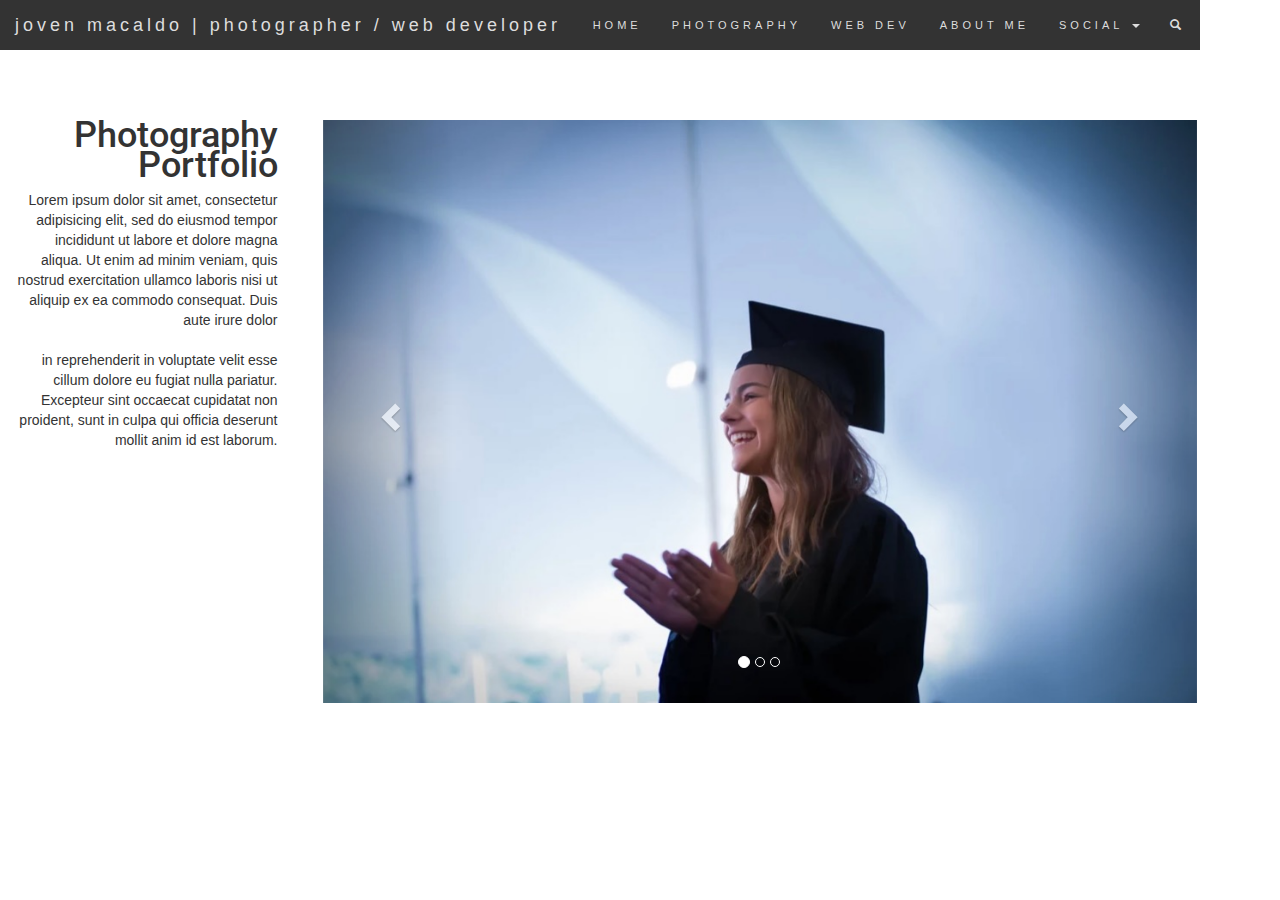
==== photo.html @ 19debb9f "photo section added" ====
<!DOCTYPE html>
<html lang="en">
  <head>
    <meta charset="utf-8">
    <title>Joven Macaldo - Photography</title>
    <meta name="viewport" content="width=device-width, initial-scale=1">
    <!-- Latest compiled and minified CSS -->
<link rel="stylesheet" href="https://maxcdn.bootstrapcdn.com/bootstrap/3.3.7/css/bootstrap.min.css">
<link rel="stylesheet" href="css/styles.css">

<!-- jQuery library -->
<script src="https://ajax.googleapis.com/ajax/libs/jquery/3.2.1/jquery.min.js"></script>

<!-- Latest compiled JavaScript -->
<script src="https://maxcdn.bootstrapcdn.com/bootstrap/3.3.7/js/bootstrap.min.js"></script>
  </head>
  <body>

<!-- navbar starts here -->
<nav class="navbar navbar-default navbar-fixed-top">
  <div class="container-fluid">
    <div class="navbar-header">
      <button type="button" class="navbar-toggle" data-toggle="collapse" data-target="#myNavbar">
        <span class="icon-bar"></span>
        <span class="icon-bar"></span>
        <span class="icon-bar"></span>
      </button>
      <a class="navbar-brand" href="index.html">joven macaldo | photographer / web developer</a>
    </div>
    <div class="collapse navbar-collapse" id="myNavbar">
      <ul class="nav navbar-nav navbar-right">
        <li><a href="index.html">HOME</a></li>
        <li><a href="#photo.html">PHOTOGRAPHY</a></li>
        <li><a href="#webdev">WEB DEV</a></li>
        <li><a href="#about">ABOUT ME</a></li>
        <li class="dropdown">
          <a class="dropdown-toggle" data-toggle="dropdown" href="#">SOCIAL
            <span class="caret"></span>
          </a>
          <ul class="dropdown-menu">
            <li><a href="#">FACEBOOK</a></li>
            <li><a href="#">INSTAGRAM</a></li>
            <li><a href="#">STRAVA</a></li>
          </ul>
        </li>
        <li><a href="#"><span class="glyphicon glyphicon-search"></span></a></li>
      </ul>
    </div>
  </div>
</nav>
<!-- navbar ends here -->

<!-- gallery box element STARTS here -->

    <div class="container">

   <div class="row">
     <div class="col-sm-6 col-md-3">
       <div class="photo-left">
           <h1>Photography Portfolio</h1>
           <p>Lorem ipsum dolor sit amet, consectetur adipisicing elit, sed do eiusmod tempor incididunt ut labore et dolore magna aliqua. Ut enim ad minim veniam, quis nostrud exercitation ullamco laboris nisi ut aliquip ex ea commodo consequat. Duis aute irure dolor <br><br>in reprehenderit in voluptate velit esse cillum dolore eu fugiat nulla pariatur. Excepteur sint occaecat cupidatat non proident, sunt in culpa qui officia deserunt mollit anim id est laborum.</p>
       </div>
     </div>
     <div class="col-sm-6 col-md-9">
       <div class="container" style="max-width: 904px">
   <div id="myCarousel" class="carousel slide" data-ride="carousel">
     <!-- Indicators -->
     <ol class="carousel-indicators">
       <li data-target="#myCarousel" data-slide-to="0" class="active"></li>
       <li data-target="#myCarousel" data-slide-to="1"></li>
       <li data-target="#myCarousel" data-slide-to="2"></li>
     </ol>

     <!-- Wrapper for slides -->
     <div class="carousel-inner">
       <div class="item active">
         <img src="img/001.jpg" alt="Los Angeles" style="width:100%;">
       </div>

       <div class="item">
         <img src="img/002.jpg" alt="Chicago" style="width:100%;">
       </div>

       <div class="item">
         <img src="img/003.jpg" alt="New york" style="width:100%;">
       </div>
     </div>

     <!-- Left and right controls -->
     <a class="left carousel-control" href="#myCarousel" data-slide="prev">
       <span class="glyphicon glyphicon-chevron-left"></span>
       <span class="sr-only">Previous</span>
     </a>
     <a class="right carousel-control" href="#myCarousel" data-slide="next">
       <span class="glyphicon glyphicon-chevron-right"></span>
       <span class="sr-only">Next</span>
     </a>
   </div>
 </div>
     </div>
   </div>
    </div>

<!-- Second box element ENDS here -->


  </body>
</html>
---- css/styles.css ----
@import url('https://fonts.googleapis.com/css?family=Roboto');


/*border for clarity during development; comment out when done!*/
/*div {
      border: 2px;
      color: red;
      border-style: dashed;*/


h1, h3 {
  font-family: 'Roboto', sans-serif;
  line-height: 30px;
}

.jumbotron {
    position: relative;
    background-image: url('../img/bg1.jpg');
    width: 100%;
    height: 743px;
    background-size: cover;
    overflow: hidden;
    color: white;
    margin-bottom: 0px;
}

.photo-left {
  text-align: right;
  margin-top: 60px;
}

 /*this container will affect ALL pages!*/
.container-fluid {
  background-color: #000;
  margin-top: 0px;
  margin-bottom: 0px;
}

.container {
  max-width: 1200px;
  margin-top: 60px;
  float: left;
}

.photo {
  margin-top: 60px;
  background-color: #fff;
}

.thumb {
  max-width: 100px;
}


/* Add a dark background color with a little bit see-through */
.navbar {
    margin-bottom: 0px;
    background-color: #2d2d30;
    border: 0;
    font-size: 11px !important;
    letter-spacing: 4px;
    opacity:0.8;
    height: 20px;
    max-width: 1200px;
}

/* Add a gray color to all navbar links */
.navbar li a, .navbar .navbar-brand {
    color: #d5d5d5 !important;
}

/* On hover, the links will turn white */
.navbar-nav li a:hover {
    color: #fff !important;
}

/* The active link */
.navbar-nav li.active a {
    color: #fff !important;
    background-color:#29292c !important;
}

/* Remove border color from the collapsible button */
.navbar-default .navbar-toggle {
    border-color: transparent;
}

/* Dropdown */
.open .dropdown-toggle {
    color: #fff ;
    background-color: #555 !important;
}

/* Dropdown links */
.dropdown-menu li a {
    color: #000 !important;
}

/* On hover, the dropdown links will turn red */
.dropdown-menu li a:hover {
    background-color: red !important;
}
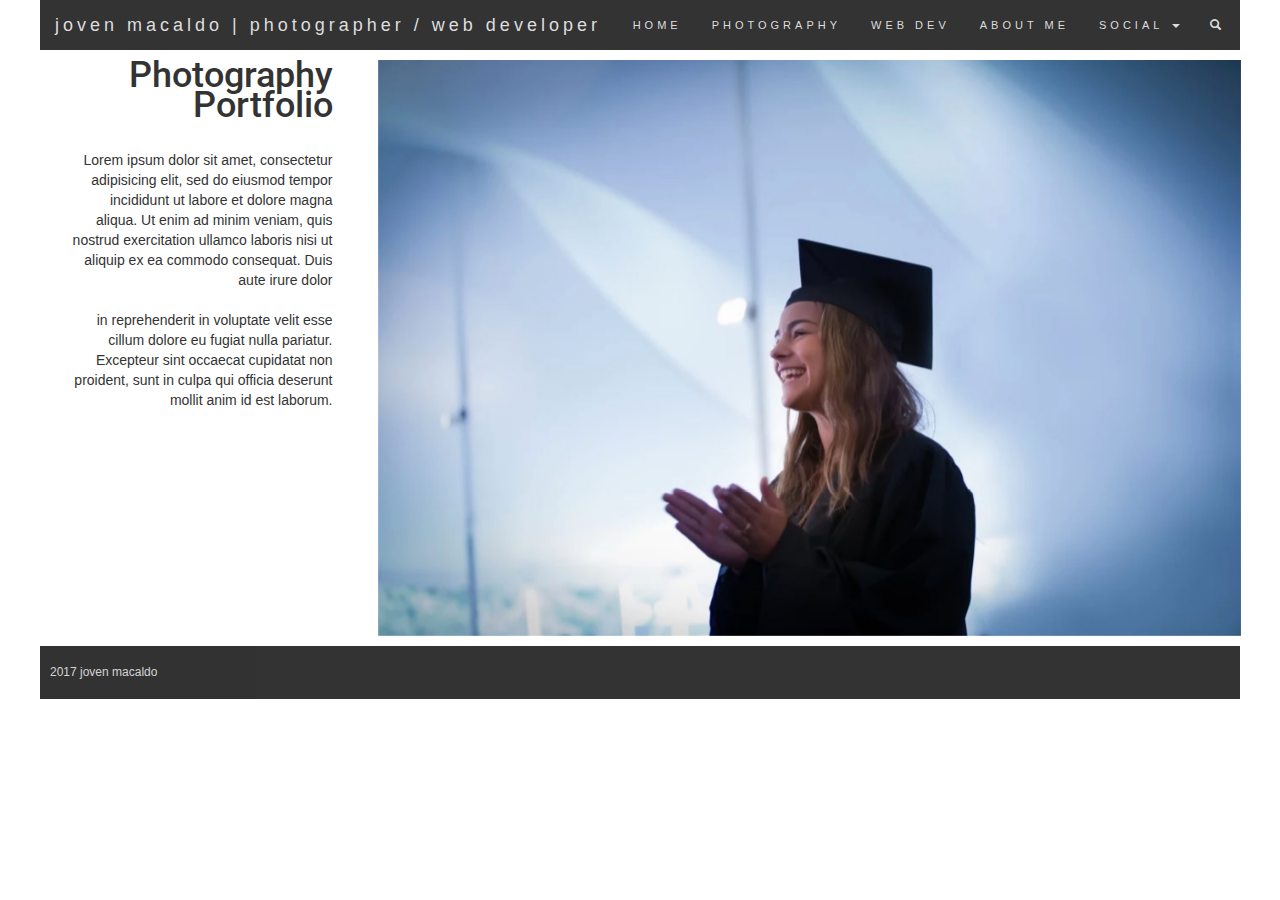
==== commit 441cfcea: "changes to photo carousel" ====
--- a/photo.html
+++ b/photo.html
@@ -52,24 +52,31 @@
 
 <!-- gallery box element STARTS here -->
 
-    <div class="container">
+    <div class="container" style="margin=auto">
 
    <div class="row">
      <div class="col-sm-6 col-md-3">
        <div class="photo-left">
            <h1>Photography Portfolio</h1>
-           <p>Lorem ipsum dolor sit amet, consectetur adipisicing elit, sed do eiusmod tempor incididunt ut labore et dolore magna aliqua. Ut enim ad minim veniam, quis nostrud exercitation ullamco laboris nisi ut aliquip ex ea commodo consequat. Duis aute irure dolor <br><br>in reprehenderit in voluptate velit esse cillum dolore eu fugiat nulla pariatur. Excepteur sint occaecat cupidatat non proident, sunt in culpa qui officia deserunt mollit anim id est laborum.</p>
+           <p><br>Lorem ipsum dolor sit amet, consectetur adipisicing elit, sed do eiusmod tempor incididunt ut labore et dolore magna aliqua. Ut enim ad minim veniam, quis nostrud exercitation ullamco laboris nisi ut aliquip ex ea commodo consequat. Duis aute irure dolor <br><br>in reprehenderit in voluptate velit esse cillum dolore eu fugiat nulla pariatur. Excepteur sint occaecat cupidatat non proident, sunt in culpa qui officia deserunt mollit anim id est laborum.</p>
        </div>
      </div>
      <div class="col-sm-6 col-md-9">
-       <div class="container" style="max-width: 904px">
+       <div class="container photo" style="max-width: 893px " >
    <div id="myCarousel" class="carousel slide" data-ride="carousel">
      <!-- Indicators -->
-     <ol class="carousel-indicators">
+     <!-- <ol class="carousel-indicators">
        <li data-target="#myCarousel" data-slide-to="0" class="active"></li>
        <li data-target="#myCarousel" data-slide-to="1"></li>
        <li data-target="#myCarousel" data-slide-to="2"></li>
-     </ol>
+       <li data-target="#myCarousel" data-slide-to="3"></li>
+       <li data-target="#myCarousel" data-slide-to="4"></li>
+       <li data-target="#myCarousel" data-slide-to="5"></li>
+       <li data-target="#myCarousel" data-slide-to="6"></li>
+       <li data-target="#myCarousel" data-slide-to="7"></li>
+       <li data-target="#myCarousel" data-slide-to="8"></li>
+
+     </ol> -->
 
      <!-- Wrapper for slides -->
      <div class="carousel-inner">
@@ -84,17 +91,42 @@
        <div class="item">
          <img src="img/003.jpg" alt="New york" style="width:100%;">
        </div>
+
+       <div class="item">
+         <img src="img/004.jpg" alt="New york" style="width:100%;">
+       </div>
+
+       <div class="item">
+         <img src="img/006.jpg" alt="New york" style="width:100%;">
+       </div>
+
+       <div class="item">
+         <img src="img/007.jpg" alt="New york" style="width:100%;">
+       </div>
+
+       <div class="item">
+         <img src="img/008.jpg" alt="New york" style="width:100%;">
+       </div>
+
+       <div class="item">
+         <img src="img/009.jpg" alt="New york" style="width:100%;">
+       </div>
+
+       <div class="item">
+         <img src="img/bg1.jpg" alt="New york" style="width:100%;">
+       </div>
+
      </div>
 
      <!-- Left and right controls -->
-     <a class="left carousel-control" href="#myCarousel" data-slide="prev">
+     <!-- <a class="left carousel-control" href="#myCarousel" data-slide="prev">
        <span class="glyphicon glyphicon-chevron-left"></span>
        <span class="sr-only">Previous</span>
      </a>
      <a class="right carousel-control" href="#myCarousel" data-slide="next">
        <span class="glyphicon glyphicon-chevron-right"></span>
        <span class="sr-only">Next</span>
-     </a>
+     </a> -->
    </div>
  </div>
      </div>
@@ -103,6 +135,12 @@
 
 <!-- Second box element ENDS here -->
 
+<!-- footer starts here -->
+
+<div class="footer">
+   <h6>2017 joven macaldo</h6>
+</div>
+
 
   </body>
 </html>
--- a/css/styles.css
+++ b/css/styles.css
@@ -16,7 +16,8 @@
 .jumbotron {
     position: relative;
     background-image: url('../img/bg1.jpg');
-    width: 100%;
+    width: 1200px;
+    margin:auto;
     height: 743px;
     background-size: cover;
     overflow: hidden;
@@ -39,7 +40,7 @@
 .container {
   max-width: 1200px;
   margin-top: 60px;
-  float: left;
+  margin: auto;
 }
 
 .photo {
@@ -51,10 +52,23 @@
   max-width: 100px;
 }
 
+.footer {
+
+  background-color: #000;
+
+  opacity:0.8;
+  color: rgba(255,255,255,.8);
+  max-width: 1200px;
+  margin: auto;
+  margin-top: 10px;
+  padding: 10px;
+
+}
 
 /* Add a dark background color with a little bit see-through */
 .navbar {
-    margin-bottom: 0px;
+    /*margin-top: 80px;
+    margin-bottom: 0px;*/
     background-color: #2d2d30;
     border: 0;
     font-size: 11px !important;
@@ -62,6 +76,7 @@
     opacity:0.8;
     height: 20px;
     max-width: 1200px;
+    margin: auto;
 }
 
 /* Add a gray color to all navbar links */
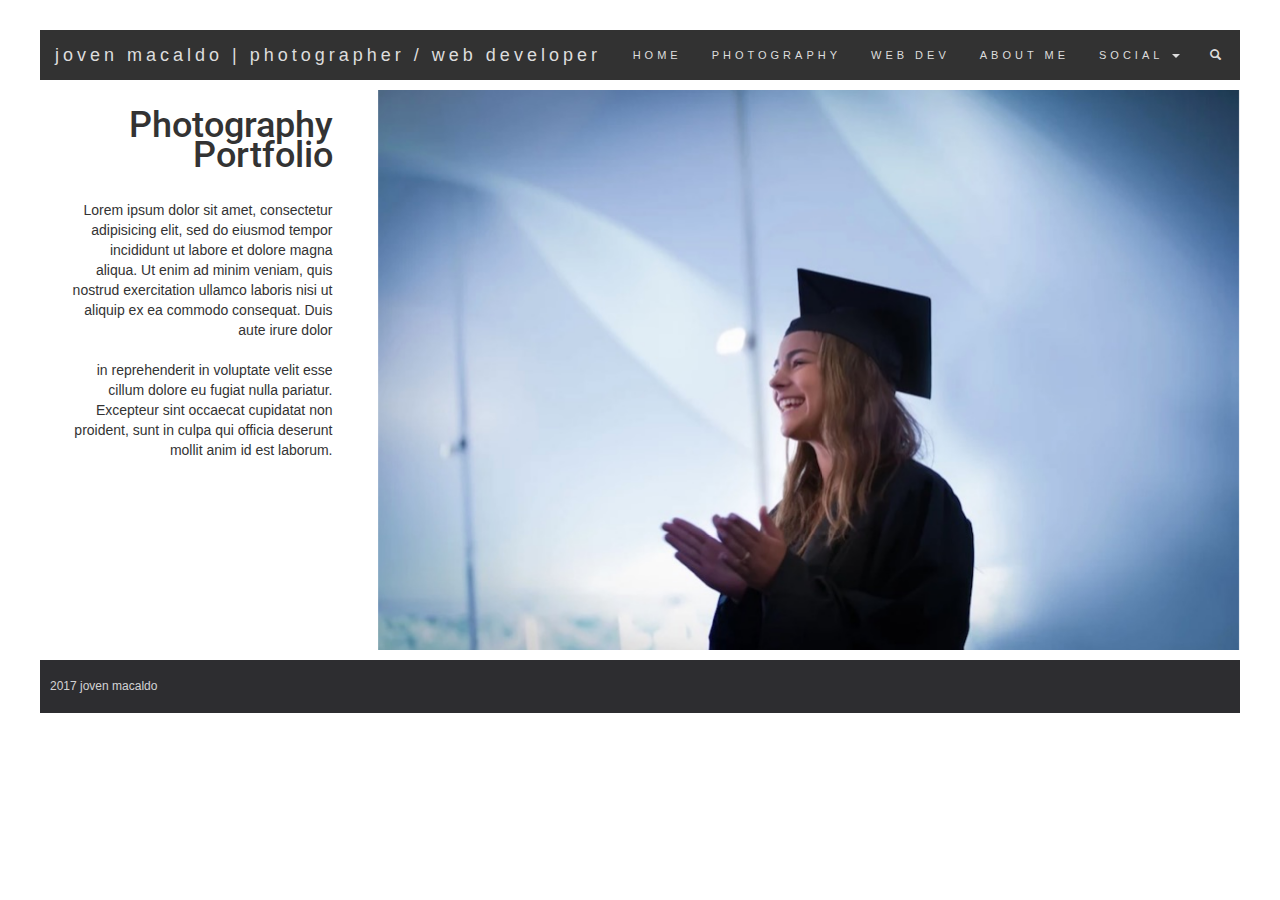
==== commit dbc03402: "webdev page added" ====
--- a/photo.html
+++ b/photo.html
@@ -31,8 +31,8 @@
       <ul class="nav navbar-nav navbar-right">
         <li><a href="index.html">HOME</a></li>
         <li><a href="#photo.html">PHOTOGRAPHY</a></li>
-        <li><a href="#webdev">WEB DEV</a></li>
-        <li><a href="#about">ABOUT ME</a></li>
+        <li><a href="webdev.html">WEB DEV</a></li>
+        <li><a href="abou.html">ABOUT ME</a></li>
         <li class="dropdown">
           <a class="dropdown-toggle" data-toggle="dropdown" href="#">SOCIAL
             <span class="caret"></span>
@@ -62,7 +62,7 @@
        </div>
      </div>
      <div class="col-sm-6 col-md-9">
-       <div class="container photo" style="max-width: 893px " >
+       <div class="container photo">
    <div id="myCarousel" class="carousel slide" data-ride="carousel">
      <!-- Indicators -->
      <!-- <ol class="carousel-indicators">
@@ -81,39 +81,39 @@
      <!-- Wrapper for slides -->
      <div class="carousel-inner">
        <div class="item active">
-         <img src="img/001.jpg" alt="Los Angeles" style="width:100%;">
+         <img src="img/001.jpg" alt="">
        </div>
 
        <div class="item">
-         <img src="img/002.jpg" alt="Chicago" style="width:100%;">
+         <img src="img/002.jpg" alt="">
        </div>
 
        <div class="item">
-         <img src="img/003.jpg" alt="New york" style="width:100%;">
+         <img src="img/003.jpg" alt="">
        </div>
 
        <div class="item">
-         <img src="img/004.jpg" alt="New york" style="width:100%;">
+         <img src="img/004.jpg" alt="">
        </div>
 
        <div class="item">
-         <img src="img/006.jpg" alt="New york" style="width:100%;">
+         <img src="img/006.jpg" alt="">
        </div>
 
        <div class="item">
-         <img src="img/007.jpg" alt="New york" style="width:100%;">
+         <img src="img/007.jpg" alt="">
        </div>
 
        <div class="item">
-         <img src="img/008.jpg" alt="New york" style="width:100%;">
+         <img src="img/008.jpg" alt="">
        </div>
 
        <div class="item">
-         <img src="img/009.jpg" alt="New york" style="width:100%;">
+         <img src="img/009.jpg" alt="">
        </div>
 
        <div class="item">
-         <img src="img/bg1.jpg" alt="New york" style="width:100%;">
+         <img src="img/bg1.jpg" alt="">
        </div>
 
      </div>
--- a/css/styles.css
+++ b/css/styles.css
@@ -4,8 +4,9 @@
 /*border for clarity during development; comment out when done!*/
 /*div {
       border: 2px;
-      color: red;
-      border-style: dashed;*/
+      border-color: red;
+      border-style: dashed;
+    }*/
 
 
 h1, h3 {
@@ -25,9 +26,47 @@
     margin-bottom: 0px;
 }
 
+/*classes in the photo page*/
 .photo-left {
   text-align: right;
-  margin-top: 60px;
+  margin-top: 30px;
+}
+
+.photo{
+  max-width: 880px;
+  max-height: 570px;
+  margin-top: 30px;
+  overflow: hidden;
+
+}
+
+/*carousel styles*/
+.carousel-inner{
+  max-width: 862px;
+  margin-bottom: 0px;
+  margin-top: 10px;
+}
+
+/*.photo {
+  margin-top: 40px;
+  background-color: #fff;
+}*/
+
+/*classes in the webdev section*/
+.webdev-left {
+  text-align: right;
+  margin-top: 40px;
+}
+
+.webdevcaptions {
+  margin-left: 35px;
+  padding: 0px;
+  font-family: 'Roboto', sans-serif;
+}
+
+.webdevphoto{
+  max-width: 917px;
+  margin-top: 20px;
 }
 
  /*this container will affect ALL pages!*/
@@ -37,34 +76,43 @@
   margin-bottom: 0px;
 }
 
+
+
 .container {
   max-width: 1200px;
-  margin-top: 60px;
+
+  margin-top: 10px;
   margin: auto;
+
 }
 
-.photo {
-  margin-top: 60px;
-  background-color: #fff;
-}
+
 
 .thumb {
   max-width: 100px;
 }
 
 .footer {
-
-  background-color: #000;
-
-  opacity:0.8;
+  background-color: #2d2d30;
+  /*opacity:0.8;*/
   color: rgba(255,255,255,.8);
-  max-width: 1200px;
+  width: 1200px;
   margin: auto;
   margin-top: 10px;
   padding: 10px;
+  margin-bottom: 30px;
+}
+
+
+/*navbar classes below*/
+
+.navbar-fixed-top{
+  position: static;
+  opacity: 0.8;
+  background-color: #2d2d30;
+  margin-top: 20px;
 
 }
-
 /* Add a dark background color with a little bit see-through */
 .navbar {
     /*margin-top: 80px;
@@ -77,13 +125,19 @@
     height: 20px;
     max-width: 1200px;
     margin: auto;
+    margin-top: 30px;
 }
 
 /* Add a gray color to all navbar links */
 .navbar li a, .navbar .navbar-brand {
     color: #d5d5d5 !important;
+
 }
 
+.item {
+  max-height: 900px;
+  max-width: 900px;
+}
 /* On hover, the links will turn white */
 .navbar-nav li a:hover {
     color: #fff !important;
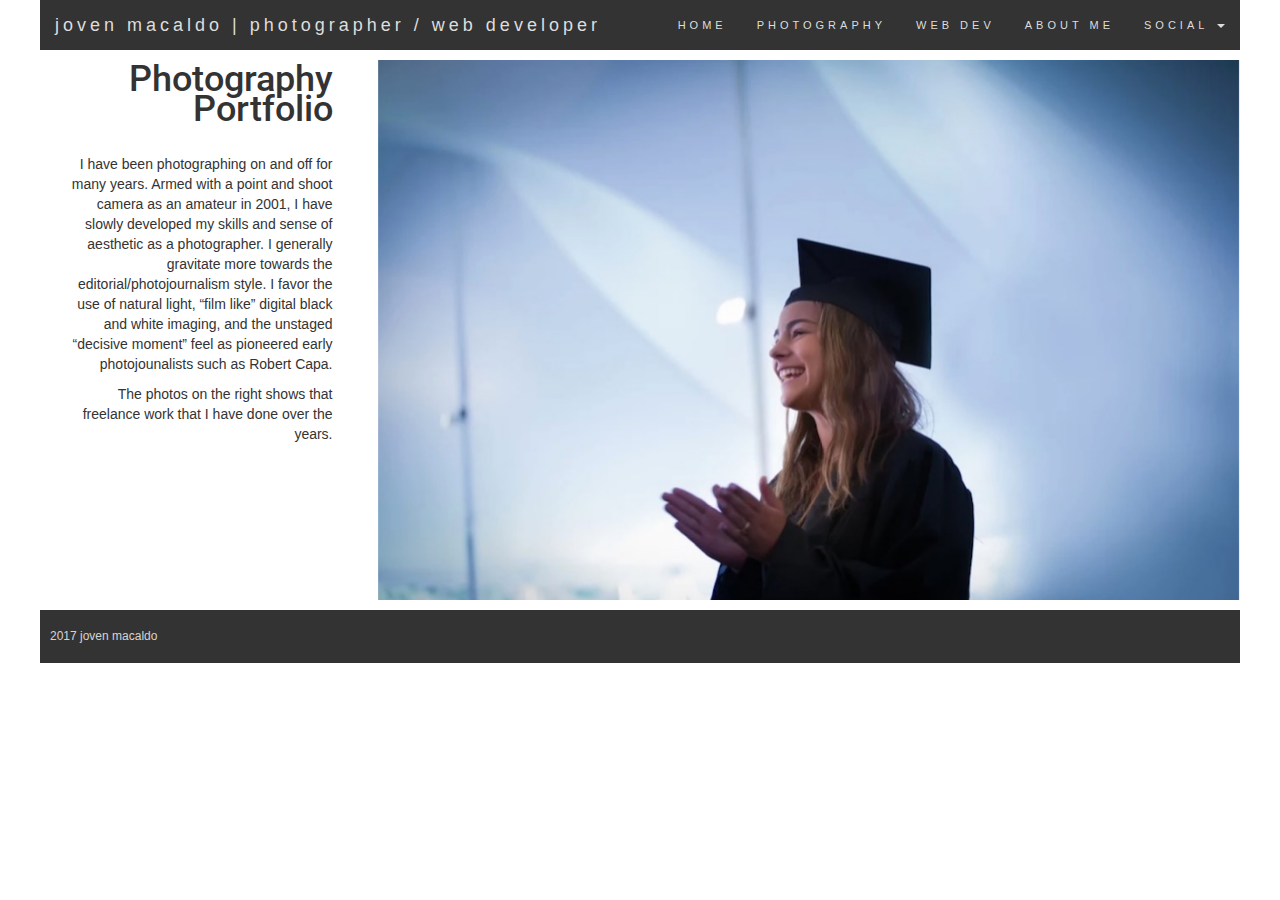
==== commit 483805b0: "project complete!" ====
--- a/photo.html
+++ b/photo.html
@@ -30,20 +30,19 @@
     <div class="collapse navbar-collapse" id="myNavbar">
       <ul class="nav navbar-nav navbar-right">
         <li><a href="index.html">HOME</a></li>
-        <li><a href="#photo.html">PHOTOGRAPHY</a></li>
+        <li><a href="photo.html">PHOTOGRAPHY</a></li>
         <li><a href="webdev.html">WEB DEV</a></li>
-        <li><a href="abou.html">ABOUT ME</a></li>
+        <li><a href="about.html">ABOUT ME</a></li>
         <li class="dropdown">
           <a class="dropdown-toggle" data-toggle="dropdown" href="#">SOCIAL
             <span class="caret"></span>
           </a>
           <ul class="dropdown-menu">
-            <li><a href="#">FACEBOOK</a></li>
-            <li><a href="#">INSTAGRAM</a></li>
-            <li><a href="#">STRAVA</a></li>
+            <li><a href="https://www.facebook.com/joemacaldo" target="_blank">FACEBOOK</a></li>
+            <li><a href="https://www.instagram.com/jovenmacaldo/" target="_blank">INSTAGRAM</a></li>
+            <li><a href="https://www.strava.com/athletes/2722596" target="_blank">STRAVA</a></li>
           </ul>
         </li>
-        <li><a href="#"><span class="glyphicon glyphicon-search"></span></a></li>
       </ul>
     </div>
   </div>
@@ -58,7 +57,10 @@
      <div class="col-sm-6 col-md-3">
        <div class="photo-left">
            <h1>Photography Portfolio</h1>
-           <p><br>Lorem ipsum dolor sit amet, consectetur adipisicing elit, sed do eiusmod tempor incididunt ut labore et dolore magna aliqua. Ut enim ad minim veniam, quis nostrud exercitation ullamco laboris nisi ut aliquip ex ea commodo consequat. Duis aute irure dolor <br><br>in reprehenderit in voluptate velit esse cillum dolore eu fugiat nulla pariatur. Excepteur sint occaecat cupidatat non proident, sunt in culpa qui officia deserunt mollit anim id est laborum.</p>
+           <p><br>I have been photographing on and off for many years. Armed with a point and shoot camera as an amateur in 2001, I have slowly developed my skills and sense of aesthetic as a photographer. I generally gravitate more towards the editorial/photojournalism style. I favor the use of natural light, “film like” digital black and white imaging, and the unstaged “decisive moment” feel as pioneered early photojounalists such as Robert Capa.</p>
+          <p>
+            The photos on the right shows that freelance work that I have done over the years.
+          </p>
        </div>
      </div>
      <div class="col-sm-6 col-md-9">
@@ -127,11 +129,11 @@
        <span class="glyphicon glyphicon-chevron-right"></span>
        <span class="sr-only">Next</span>
      </a> -->
-   </div>
- </div>
-     </div>
-   </div>
-    </div>
+   </div> <!-- closing tag for carousel -->
+ </div> <!-- closing tag for container photo -->
+     </div> <!-- closing tag for bs colulmn  -->
+   </div> <!-- closing tag for row -->
+ </div> <!-- closing tag for main container -->
 
 <!-- Second box element ENDS here -->
 
--- a/css/styles.css
+++ b/css/styles.css
@@ -3,7 +3,7 @@
 
 /*border for clarity during development; comment out when done!*/
 /*div {
-      border: 2px;
+      border: 1px;
       border-color: red;
       border-style: dashed;
     }*/
@@ -15,27 +15,53 @@
 }
 
 .jumbotron {
-    position: relative;
-    background-image: url('../img/bg1.jpg');
-    width: 1200px;
+    position: static;
+    /*background-image: url('../img/bg1.jpg');*/
+    max-width: 1200px;
     margin:auto;
-    height: 743px;
+    height: 840px;
     background-size: cover;
     overflow: hidden;
     color: white;
-    margin-bottom: 0px;
+    /*margin-bottom: 0px;
+    margin-top: 40px;*/
+    z-index: -100;
+}
+
+/*video bg properties*/
+#bg-video {
+    top: 0px;
+    left: 0px;
+    /*position: absolute;*/
+    position: static;
+    height: 100%;
+    width: 100%;
+    z-index: -100;
+
+}
+.jumbovidtext {
+    z-index: 1;
+    position: absolute;
+    font-family: 'Roboto', sans-serif;
+    background-color: #000;
+    opacity: .4;
+    margin-left: 50px;
+    margin-top: 100px;
+    padding: 40px;
+    font-size: 11px !important;
+    letter-spacing: 4px;
 }
 
 /*classes in the photo page*/
 .photo-left {
   text-align: right;
-  margin-top: 30px;
+  margin-top: 64px;
 }
 
 .photo{
   max-width: 880px;
-  max-height: 570px;
-  margin-top: 30px;
+  max-height: 600px;
+  margin-top: 80px;
   overflow: hidden;
 
 }
@@ -44,8 +70,10 @@
 .carousel-inner{
   max-width: 862px;
   margin-bottom: 0px;
-  margin-top: 10px;
-}
+  margin-top: 60px;
+}
+
+
 
 /*.photo {
   margin-top: 40px;
@@ -55,7 +83,8 @@
 /*classes in the webdev section*/
 .webdev-left {
   text-align: right;
-  margin-top: 40px;
+  margin-top: 10px;
+
 }
 
 .webdevcaptions {
@@ -66,7 +95,8 @@
 
 .webdevphoto{
   max-width: 917px;
-  margin-top: 20px;
+  margin-top: 0px;
+
 }
 
  /*this container will affect ALL pages!*/
@@ -81,8 +111,9 @@
 .container {
   max-width: 1200px;
 
-  margin-top: 10px;
+  margin-top: 50px;
   margin: auto;
+
 
 }
 
@@ -93,8 +124,7 @@
 }
 
 .footer {
-  background-color: #2d2d30;
-  /*opacity:0.8;*/
+  background-color: rgba(51,51,51,1);
   color: rgba(255,255,255,.8);
   width: 1200px;
   margin: auto;
@@ -102,42 +132,45 @@
   padding: 10px;
   margin-bottom: 30px;
 }
-
-
-/*navbar classes below*/
-
-.navbar-fixed-top{
-  position: static;
-  opacity: 0.8;
-  background-color: #2d2d30;
-  margin-top: 20px;
-
-}
+.footer-index {
+  margin-bottom: 0;
+  background-color: #29292c;
+  border: 0;
+  font-size: 11px !important;
+  letter-spacing: 4px;
+  opacity:0.4;
+  width: 1200px;
+  margin: auto;
+  margin-top: 642px;
+  padding: 10px;
+
+}
+
+
+/*navbar styles below*/
 /* Add a dark background color with a little bit see-through */
+
+
+
 .navbar {
-    /*margin-top: 80px;
-    margin-bottom: 0px;*/
+    margin-bottom: 0;
     background-color: #2d2d30;
     border: 0;
     font-size: 11px !important;
     letter-spacing: 4px;
     opacity:0.8;
-    height: 20px;
     max-width: 1200px;
     margin: auto;
-    margin-top: 30px;
+    margin-bottom: 20px;
+    z-index: 200;
+
 }
 
 /* Add a gray color to all navbar links */
 .navbar li a, .navbar .navbar-brand {
     color: #d5d5d5 !important;
-
-}
-
-.item {
-  max-height: 900px;
-  max-width: 900px;
-}
+}
+
 /* On hover, the links will turn white */
 .navbar-nav li a:hover {
     color: #fff !important;
@@ -146,7 +179,7 @@
 /* The active link */
 .navbar-nav li.active a {
     color: #fff !important;
-    background-color:#29292c !important;
+    background-color: #aaa !important;
 }
 
 /* Remove border color from the collapsible button */
@@ -158,6 +191,7 @@
 .open .dropdown-toggle {
     color: #fff ;
     background-color: #555 !important;
+
 }
 
 /* Dropdown links */
@@ -167,5 +201,54 @@
 
 /* On hover, the dropdown links will turn red */
 .dropdown-menu li a:hover {
-    background-color: red !important;
-}
+    background-color: #d5d5d5 !important;
+    opacity: .8;
+
+}
+
+#indexnav{
+  margin-top: 600px;
+  opacity: .5;
+}
+
+#webnav{
+  position: static;
+}
+
+#webdevright {
+  z-index: -200;
+  max-width: 100%;
+}
+
+.index {
+  margin-top: 25px;
+}
+
+#aboutheader {
+  text-align: right;
+  margin-bottom: 30px;
+
+
+}
+
+#aboutme{
+  margin-top: 60px;
+  width: 120%;
+  padding: 0px;
+  height: 800px;
+}
+
+#wide300{
+  width: 300px;
+  
+}
+.about-left {
+  text-align: right;
+  margin-top: 0px;
+  /*border: 0px;
+  padding: 10px;
+  background-color: #000;
+  opacity: .9;
+  color: #fff;
+  overflow: hidden;*/
+}
